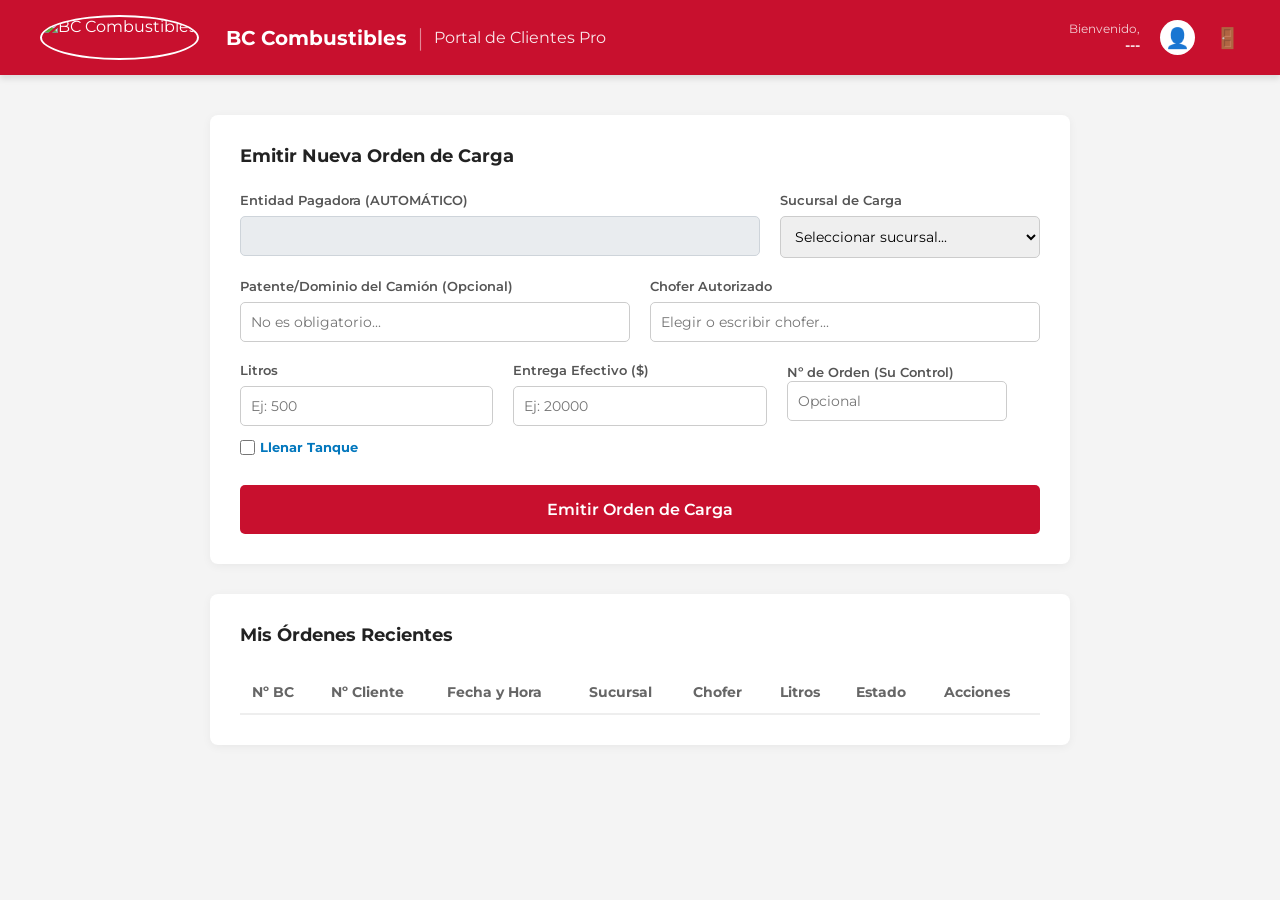
==== index.html @ 8f9ba182 "Update index.html" ====
<!DOCTYPE html>
<html lang="es">
<head>
    <meta charset="UTF-8">
    <meta name="viewport" content="width=device-width, initial-scale=1.0">
    <title>Portal de Clientes Pro - BC Combustibles</title>
    <link rel="stylesheet" href="style.css">
    <link href="https://fonts.googleapis.com/css2?family=Montserrat:wght@400;600;700&display=swap" rel="stylesheet">
</head>
<body>

    <header class="header-rojo">
        <div class="header-izq" style="display: flex; align-items: center;">
            <img src="https://bjhykcdhafoqpfkpngvw.supabase.co/storage/v1/object/public/remitos/Logo.jpeg" 
                 alt="BC Combustibles" 
                 style="height: 45px; border-radius: 50%; margin-right: 12px; border: 2px solid white;">
            
            <div style="display: flex; align-items: center;">
                <h1 style="margin: 0; font-size: 20px;">BC Combustibles</h1>
                <span class="separador" style="margin: 0 10px;">|</span>
                <h2 style="margin: 0; font-size: 16px; font-weight: 400; opacity: 0.9;">Portal de Clientes Pro</h2>
            </div>
        </div>
        <div class="header-der">
            <div class="info-usuario">
                <span class="bienvenido">Bienvenido,</span>
                <span class="nombre-empresa">---</span>
            </div>
            <div class="icono-perfil">👤</div>
            <div class="icono-salir" style="cursor: pointer;">🚪</div>
        </div>
    </header>

    <main class="contenedor">
        
        <section class="tarjeta form-section">
            <h3>Emitir Nueva Orden de Carga</h3>
            
            <form id="formulario-orden">
                <div class="fila-form">
                    <div class="grupo-input ancho-doble">
                        <label>Entidad Pagadora (AUTOMÁTICO)</label>
                        <input type="text" id="nombre_cliente_display" readonly class="input-bloqueado">
                    </div>
                    <div class="grupo-input">
                        <label>Sucursal de Carga</label>
                        <select id="sucursal">
                            <option value="">Seleccionar sucursal...</option>
                            <option value="1">Reconquista</option>
                            <option value="2">Avellaneda</option>
                            <option value="3">Florencia</option>
                            <option value="4">Recreo</option>
                        </select>
                    </div>
                </div>

                <div class="fila-form">
                    <div class="grupo-input">
                        <label>Patente/Dominio del Camión (Opcional)</label>
                        <input list="lista-patentes" id="patente" placeholder="No es obligatorio..." autocomplete="off">
                        <datalist id="lista-patentes"></datalist>
                    </div>
                    <div class="grupo-input">
                        <label>Chofer Autorizado</label>
                        <input list="lista-choferes" id="chofer" placeholder="Elegir o escribir chofer..." autocomplete="off">
                        <datalist id="lista-choferes"></datalist>
                    </div>
                </div>

                <div class="fila-form">
                    <div class="grupo-input">
                        <label>Litros</label>
                        <input type="number" id="litros" placeholder="Ej: 500">
                        <label style="display: flex; align-items: center; gap: 5px; cursor: pointer; margin-top: 5px; color: #0277bd;">
                            <input type="checkbox" id="tanque_lleno" style="width: 15px; height: 15px;"> 
                            <strong>Llenar Tanque</strong>
                        </label>
                    </div>
                    <div class="grupo-input">
                        <label>Entrega Efectivo ($)</label>
                        <input type="number" id="efectivo" placeholder="Ej: 20000">
                    </div>
                    
                    <div class="grupo-input" style="display: flex; flex-direction: column; width: 100%;">
                        <div id="caja-orden-normal" style="width: 100%;">
                            <label>Nº de Orden (Su Control)</label>
                            <input type="text" id="nro_orden_cliente" placeholder="Opcional">
                        </div>

                        <div id="caja-ordenes-especiales" style="display: none; width: 100%; flex-wrap: wrap; gap: 10px;">
                            <div style="flex: 1; min-width: 140px;">
                                <label style="color: #C8102E; font-weight: bold;">Nº Orden Litros</label>
                                <input type="text" id="nro_orden_litros_interna" placeholder="Ej: L-123">
                            </div>
                            <div style="flex: 1; min-width: 140px;">
                                <label style="color: #C8102E; font-weight: bold;">Nº Orden Efectivo</label>
                                <input type="text" id="nro_orden_efectivo_interna" placeholder="Ej: E-456">
                            </div>
                        </div>

                    </div>
                </div>

                <div id="caja-facturacion-especial" style="display: none; width: 100%; margin-top: 15px; border-top: 1px dashed #ccc; padding-top: 15px;">
                    <div class="fila-form">
                        <div class="grupo-input">
                            <label style="color: #C8102E; font-weight: bold;">CUIT a Facturar</label>
                            <input type="number" id="factura_cuit" placeholder="Ej: 30123456789">
                        </div>
                        <div class="grupo-input ancho-doble">
                            <label style="color: #C8102E; font-weight: bold;">Razón Social a Facturar</label>
                            <input type="text" id="factura_razon_social" placeholder="Ej: Osvaldo Omar Lezcano">
                        </div>
                    </div>
                </div>

                <button type="submit" class="btn-rojo">Emitir Orden de Carga</button>
            </form>
        </section>

        <section class="tarjeta tabla-section">
            <h3>Mis Órdenes Recientes</h3>
            <div class="contenedor-tabla">
                <table class="tabla-ordenes" id="tablaOrdenes">
                    <thead>
                        <tr>
                            <th>Nº BC</th>
                            <th>Nº Cliente</th>
                            <th>Fecha y Hora</th>
                            <th>Sucursal</th>
                            <th>Chofer</th> <th>Litros</th>
                            <th>Estado</th>
                            <th>Acciones</th> 
                        </tr>
                    </thead>
                    <tbody id="cuerpo-tabla"></tbody>
                </table>
            </div>
        </section>

    </main>
    
    <script src="https://cdn.jsdelivr.net/npm/@supabase/supabase-js@2"></script>
    <script src="app.js"></script>
</body>
</html>
---- style.css ----
/* Configuraciones generales */
* {
    margin: 0;
    padding: 0;
    box-sizing: border-box;
    font-family: 'Montserrat', sans-serif;
}

body {
    background-color: #f4f4f4;
    color: #333;
}

/* Cabecera Roja */
.header-rojo {
    background-color: #C8102E; /* El rojo BC Combustibles */
    color: white;
    display: flex;
    justify-content: space-between;
    align-items: center;
    padding: 15px 40px;
    box-shadow: 0 4px 6px rgba(0,0,0,0.1);
}

.header-izq {
    display: flex;
    align-items: center;
    gap: 15px;
}

.header-izq h1 { font-size: 24px; font-weight: 700; }
.header-izq h1 i { font-style: italic; }
.separador { font-size: 24px; font-weight: 300; opacity: 0.5; }
.header-izq h2 { font-size: 18px; font-weight: 400; }

.header-der {
    display: flex;
    align-items: center;
    gap: 20px;
}

.info-usuario {
    text-align: right;
    display: flex;
    flex-direction: column;
}

.bienvenido { font-size: 12px; opacity: 0.8; }
.nombre-empresa { font-size: 14px; font-weight: 600; }
.icono-perfil { background: white; color: #C8102E; border-radius: 50%; width: 35px; height: 35px; display: flex; align-items: center; justify-content: center; font-size: 20px;}
.icono-salir { font-size: 20px; cursor: pointer; }

/* Contenedor Principal */
.contenedor {
    max-width: 900px;
    margin: 40px auto;
    display: flex;
    flex-direction: column;
    gap: 30px;
    padding: 0 20px;
}

/* Tarjetas (Cajas blancas) */
.tarjeta {
    background: white;
    padding: 30px;
    border-radius: 8px;
    box-shadow: 0 2px 10px rgba(0,0,0,0.05);
}

h3 {
    font-size: 18px;
    margin-bottom: 25px;
    color: #222;
}

/* Formulario */
.fila-form {
    display: flex;
    gap: 20px;
    margin-bottom: 20px;
}

.grupo-input {
    flex: 1;
    display: flex;
    flex-direction: column;
    gap: 8px;
}

.ancho-doble {
    flex: 2;
}

label {
    font-size: 13px;
    font-weight: 600;
    color: #555;
}

input, select {
    padding: 10px;
    border: 1px solid #ccc;
    border-radius: 5px;
    font-size: 14px;
    outline: none;
}

input:focus, select:focus {
    border-color: #C8102E;
}

.input-bloqueado {
    background-color: #e9ecef;
    color: #495057;
    cursor: not-allowed;
    border: 1px solid #ced4da;
}

.nota {
    font-size: 11px;
    color: #777;
    margin-top: 4px;
}

.btn-rojo {
    width: 100%;
    background-color: #C8102E;
    color: white;
    border: none;
    padding: 15px;
    font-size: 16px;
    font-weight: 600;
    border-radius: 5px;
    cursor: pointer;
    margin-top: 10px;
    transition: background 0.3s;
}

.btn-rojo:hover {
    background-color: #a00d24;
}

/* Tabla */
.tabla-ordenes {
    width: 100%;
    border-collapse: collapse;
    margin-top: 10px;
}

.tabla-ordenes th {
    text-align: left;
    padding: 12px;
    border-bottom: 2px solid #eee;
    font-size: 14px;
    color: #666;
}

.tabla-ordenes td {
    padding: 12px;
    border-bottom: 1px solid #eee;
    font-size: 14px;
}

/* Pildora de Estado */
.estado {
    padding: 6px 12px;
    border-radius: 20px;
    font-size: 12px;
    font-weight: 700;
}

.pendiente {
    background-color: #fff3cd;
    color: #856404;
    border: 1px solid #ffeeba;
}

/* Estado Despachado (Verde) */
.despachado {
    background-color: #2ecc71;
    color: white;
    border: 1px solid #27ae60;
}

/* Fila entera verde para despachados */
.fila-despachada {
    background-color: rgba(46, 204, 113, 0.15) !important; 
}
.celda-acciones {
    display: flex;
    gap: 8px;
    justify-content: center;
}

.btn-accion {
    border: none;
    background: #f8f9fa;
    cursor: pointer;
    padding: 5px;
    border-radius: 4px;
    transition: 0.2s;
    font-size: 1.1em;
}

.btn-accion:hover {
    transform: scale(1.2);
}

.btn-accion.edit:hover { background-color: #e2f3e5; }
.btn-accion.delete:hover { background-color: #fdeaea; }

/* NUEVA SECCIÓN: Estilos para la App de Playa */
.tarjeta-playa {
    padding: 15px;
    margin-bottom: 15px;
    background: #fff;
    border-radius: 8px;
    box-shadow: 0 2px 4px rgba(0,0,0,0.1);
    cursor: pointer;
    transition: transform 0.2s;
}
.tarjeta-playa:hover { transform: scale(1.01); }
.tarjeta-bloque-superior { display: flex; flex-direction: column; margin-bottom: 10px; }
.tarjeta-bloque-inferior { border-top: 1px solid #eee; padding-top: 10px; display: flex; flex-direction: column; gap: 4px; }

/* Patente discreta */
.patente-ausente {
    color: #A0A0A0; 
    font-size: 0.75em; 
    font-style: italic; 
    display: flex; 
    align-items: center; 
    justify-content: center; 
    background: #f8f9fa; 
    padding: 4px 8px; 
    border-radius: 4px; 
    border: 1px dashed #dcdcdc; 
    margin-bottom: 10px;
}

/* Fecha emisión pequeña */
.fecha-emision-tag {
    font-size: 0.75em; 
    color: #8a8a8a; 
    text-align: right; 
    font-style: italic;
    margin-top: 4px;
}

/* =========================================
    ADAPTACIÓN PARA CELULARES (RESPONSIVE)
========================================= */
@media (max-width: 768px) {
    .header-rojo {
        flex-direction: column;
        padding: 15px;
        gap: 15px;
        text-align: center;
    }
    
    .header-izq {
        flex-direction: column;
        gap: 5px;
    }
    
    .separador {
        display: none;
    }

    .header-der {
        justify-content: center;
    }
    
    .info-usuario {
        text-align: center;
    }

    .contenedor {
        margin: 20px auto;
        padding: 0 10px;
    }

    .tarjeta {
        padding: 20px 15px;
    }

    .fila-form {
        flex-direction: column;
        gap: 15px;
        margin-bottom: 15px;
    }

    .grupo-input, .ancho-doble {
        width: 100%;
    }

    .contenedor-tabla {
        overflow-x: auto;
        display: block;
        width: 100%;
        -webkit-overflow-scrolling: touch;
    }
    
    .tabla-ordenes {
        min-width: 600px;
    }
}
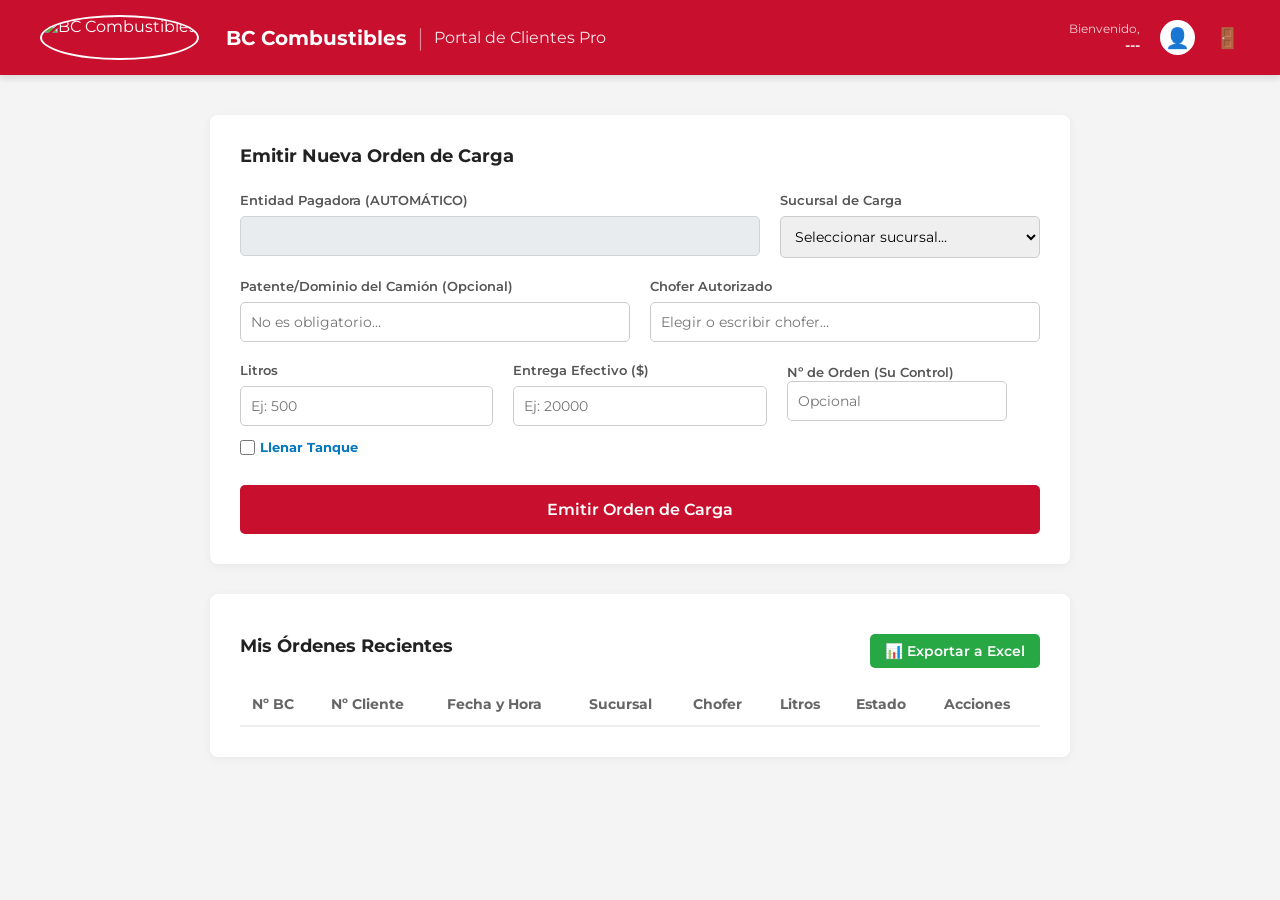
==== commit 9f54a336: "Update index.html" ====
--- a/index.html
+++ b/index.html
@@ -119,7 +119,10 @@
         </section>
 
         <section class="tarjeta tabla-section">
-            <h3>Mis Órdenes Recientes</h3>
+            <div style="display: flex; justify-content: space-between; align-items: center; margin-bottom: 15px;">
+                <h3 style="margin: 0;">Mis Órdenes Recientes</h3>
+                <a href="exportar.html" class="btn-rojo" style="text-decoration: none; padding: 8px 15px; width: auto; font-size: 0.9em; background-color: #28a745;">📊 Exportar a Excel</a>
+            </div>
             <div class="contenedor-tabla">
                 <table class="tabla-ordenes" id="tablaOrdenes">
                     <thead>
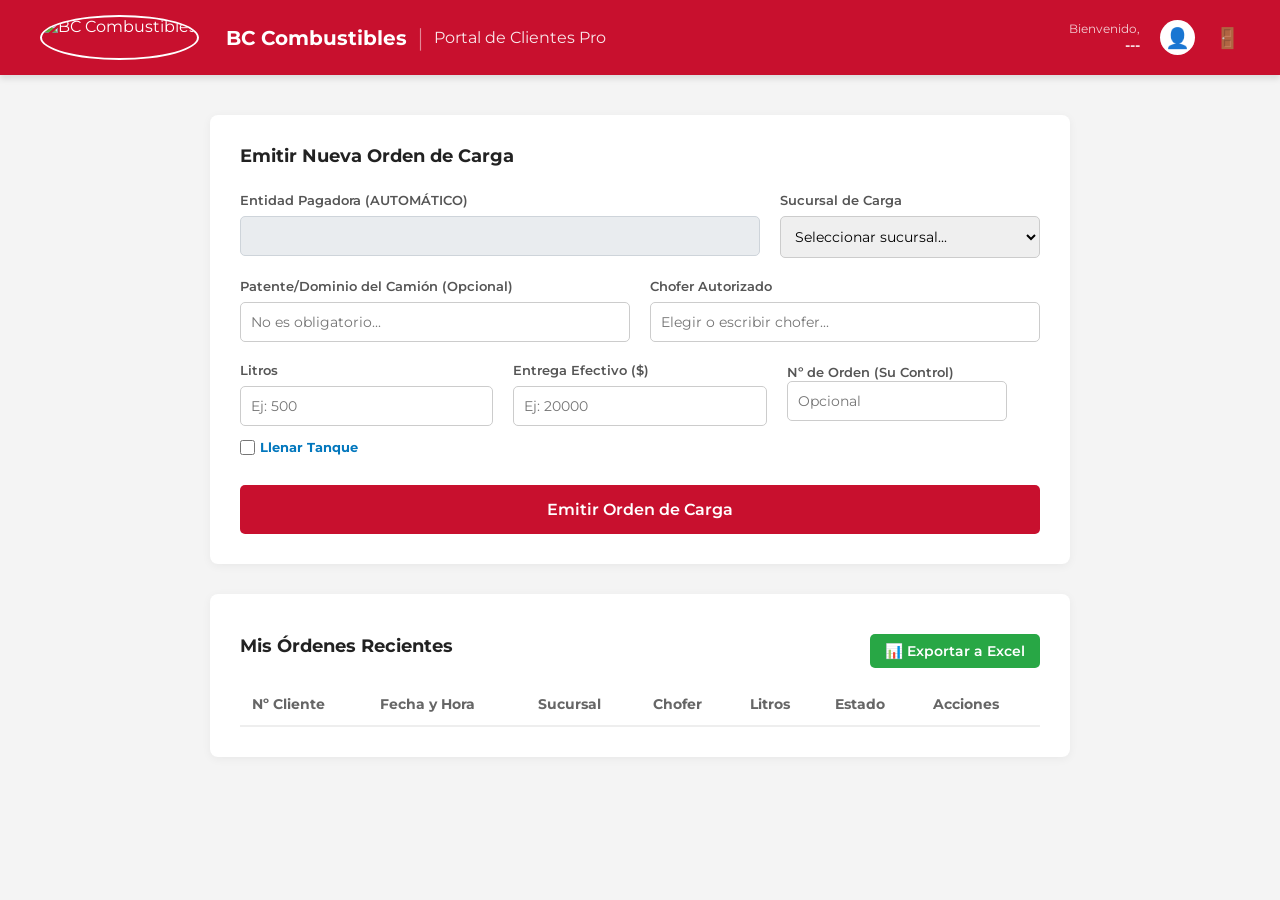
==== commit cf7624e1: "Update index.html" ====
--- a/index.html
+++ b/index.html
@@ -127,7 +127,6 @@
                 <table class="tabla-ordenes" id="tablaOrdenes">
                     <thead>
                         <tr>
-                            <th>Nº BC</th>
                             <th>Nº Cliente</th>
                             <th>Fecha y Hora</th>
                             <th>Sucursal</th>
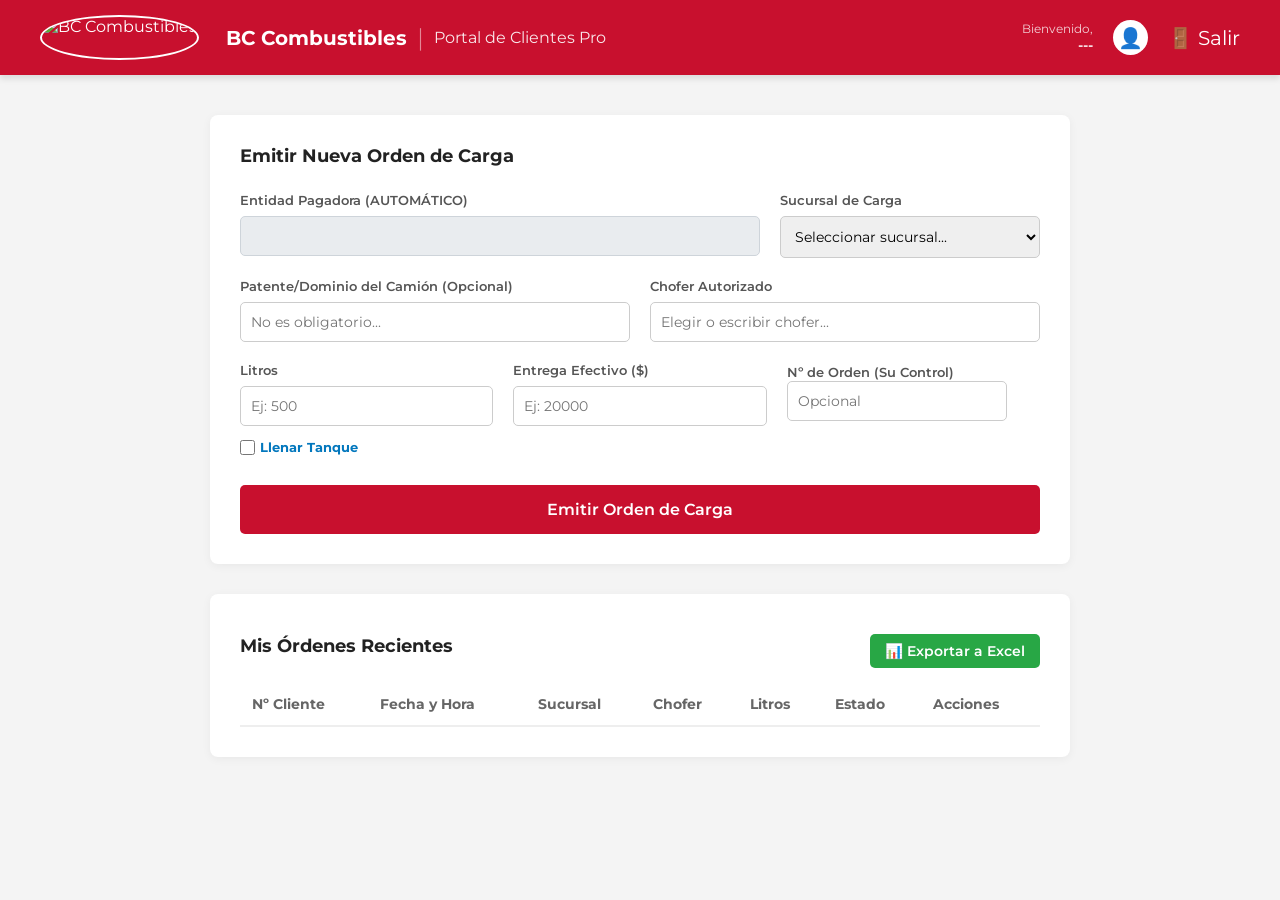
==== commit 82c2ef68: "Add files via upload" ====
--- a/index.html
+++ b/index.html
@@ -4,6 +4,8 @@
     <meta charset="UTF-8">
     <meta name="viewport" content="width=device-width, initial-scale=1.0">
     <title>Portal de Clientes Pro - BC Combustibles</title>
+    <link rel="manifest" href="manifest.json">
+    <meta name="theme-color" content="#C8102E">
     <link rel="stylesheet" href="style.css">
     <link href="https://fonts.googleapis.com/css2?family=Montserrat:wght@400;600;700&display=swap" rel="stylesheet">
 </head>
@@ -27,7 +29,12 @@
                 <span class="nombre-empresa">---</span>
             </div>
             <div class="icono-perfil">👤</div>
-            <div class="icono-salir" style="cursor: pointer;">🚪</div>
+            <div class="header-der" style="display: flex; align-items: center; gap: 15px;">
+            <button id="btn-instalar" style="display: none; background-color: #ffc107; color: #000; border: none; padding: 8px 15px; border-radius: 6px; font-weight: bold; cursor: pointer; box-shadow: 0 2px 4px rgba(0,0,0,0.2);">
+                📲 Instalar App
+            </button>
+            <span class="icono-salir" title="Cerrar Sesión">🚪 Salir</span>
+        </div>
         </div>
     </header>
 
@@ -144,5 +151,42 @@
     
     <script src="https://cdn.jsdelivr.net/npm/@supabase/supabase-js@2"></script>
     <script src="app.js"></script>
+    <script>
+        // 1. Registro del motor de la PWA
+        if ('serviceWorker' in navigator) {
+            window.addEventListener('load', () => {
+                navigator.serviceWorker.register('sw.js')
+                    .then(registro => console.log('PWA Lista y funcionando.'))
+                    .catch(error => console.log('Error en PWA:', error));
+            });
+        }
+
+        // 2. Lógica del Botón de Instalación Personalizado
+        let eventoInstalacion;
+        const btnInstalar = document.getElementById('btn-instalar');
+
+        // El navegador avisa que la app está lista para instalarse
+        window.addEventListener('beforeinstallprompt', (e) => {
+            e.preventDefault(); // Evita el cartelito molesto de Chrome abajo
+            eventoInstalacion = e; // Guarda el evento
+            btnInstalar.style.display = 'block'; // Muestra nuestro botón amarillo
+        });
+
+        // Cuando el cliente hace clic en nuestro botón
+        btnInstalar.addEventListener('click', async () => {
+            if (!eventoInstalacion) return;
+            eventoInstalacion.prompt(); // Despliega el cartel oficial de instalación
+            const { outcome } = await eventoInstalacion.userChoice;
+            
+            // Una vez que elija (instalar o cancelar), ocultamos el botón
+            eventoInstalacion = null;
+            btnInstalar.style.display = 'none';
+        });
+
+        // Si detecta que ya la tiene instalada, el botón ni aparece
+        window.addEventListener('appinstalled', () => {
+            btnInstalar.style.display = 'none';
+        });
+    </script>
 </body>
 </html>
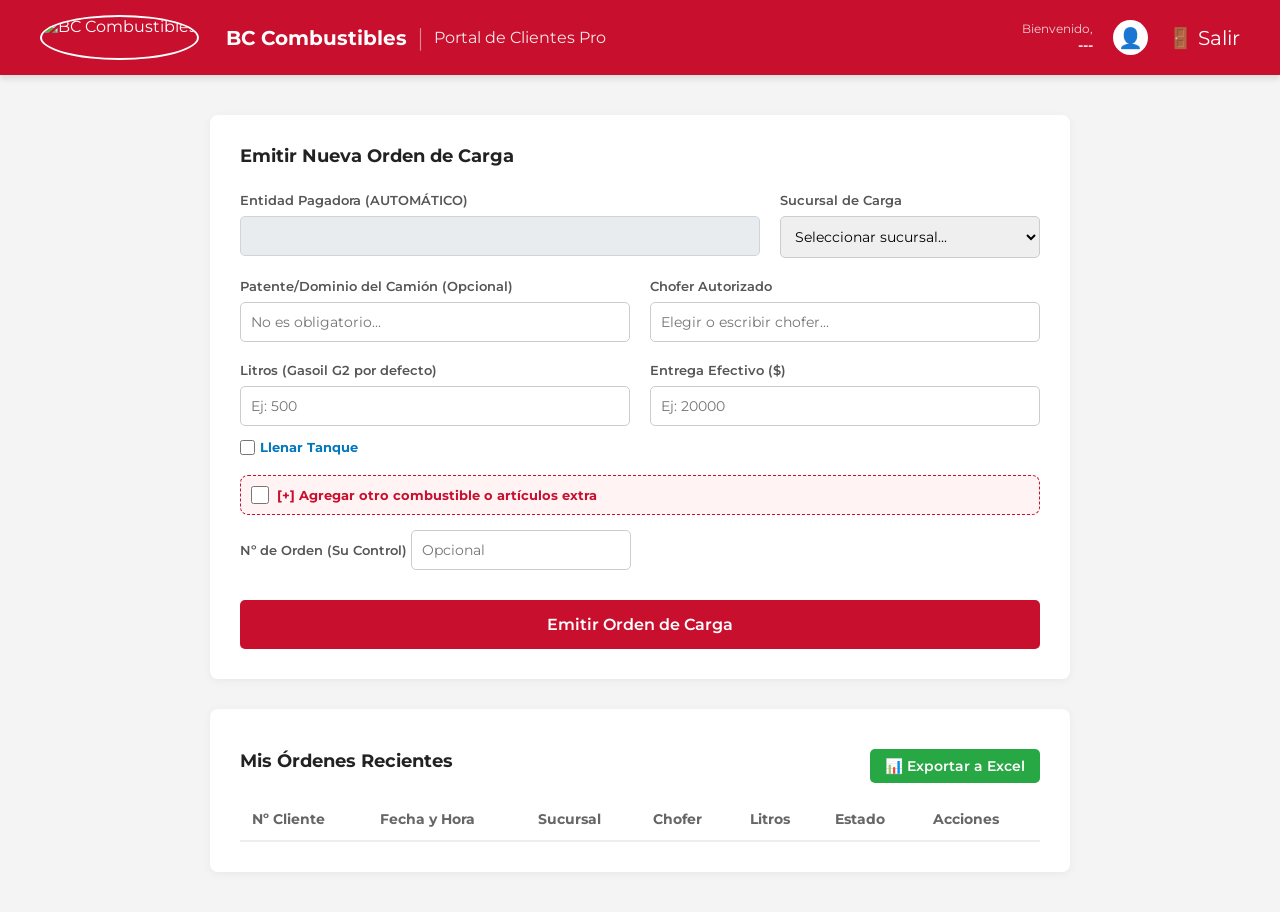
==== commit c6eeae36: "Update index.html" ====
--- a/index.html
+++ b/index.html
@@ -76,7 +76,7 @@
 
                 <div class="fila-form">
                     <div class="grupo-input">
-                        <label>Litros</label>
+                        <label>Litros (Gasoil G2 por defecto)</label>
                         <input type="number" id="litros" placeholder="Ej: 500">
                         <label style="display: flex; align-items: center; gap: 5px; cursor: pointer; margin-top: 5px; color: #0277bd;">
                             <input type="checkbox" id="tanque_lleno" style="width: 15px; height: 15px;"> 
@@ -87,7 +87,44 @@
                         <label>Entrega Efectivo ($)</label>
                         <input type="number" id="efectivo" placeholder="Ej: 20000">
                     </div>
+                </div>
+
+                <div style="margin-bottom: 15px;">
+                    <label style="display: flex; align-items: center; gap: 8px; cursor: pointer; color: #C8102E; font-weight: bold; background: #fff3f3; padding: 10px; border-radius: 8px; border: 1px dashed #C8102E;">
+                        <input type="checkbox" id="chk_extras" style="width: 18px; height: 18px;">
+                        [+] Agregar otro combustible o artículos extra
+                    </label>
+                </div>
+
+               <div id="caja_extras" style="display: none; background-color: #f8f9fa; padding: 15px; border-radius: 8px; margin-bottom: 15px; border: 1px solid #dee2e6;">
+                    <p style="margin-top: 0; font-size: 0.85em; color: #555;"><i>El pedido principal se registra como <b>Gas Oil 500 G2</b>. Llená esto solo si el camión lleva otra cosa.</i></p>
                     
+                    <div id="contenedor-combustibles-extra">
+                        <div class="fila-form fila-extra" style="margin-bottom: 10px;">
+                            <div class="grupo-input">
+                                <label>Combustible Adicional</label>
+                                <select class="combustible_extra_select">
+                                    <option value="">-- Ninguno --</option>
+                                    <option value="Euro Diesel G3">Euro Diesel G3</option>
+                                    <option value="Nafta Super G2">Nafta Super G2</option>
+                                    <option value="Nafta Premium G3">Nafta Premium G3</option>
+                                </select>
+                            </div>
+                            <div class="grupo-input">
+                                <label>Litros Adicionales</label>
+                                <input type="number" class="litros_extra_input" placeholder="Ej: 50">
+                            </div>
+                        </div>
+                    </div>
+                    
+                    <button type="button" id="btn_agregar_mas" style="background: none; border: none; color: #0277bd; cursor: pointer; font-weight: bold; margin-bottom: 15px; padding: 0;">+ Añadir otro combustible</button>
+
+                    <div class="grupo-input" style="width: 100%; border-top: 1px solid #dee2e6; padding-top: 10px;">
+                        <label>Artículos Extra (Aceites, Urea, etc.)</label>
+                        <input type="text" id="articulos_extra" placeholder="Ej: 1 bidón de aceite 20W40">
+                    </div>
+                </div>
+                <div class="fila-form">
                     <div class="grupo-input" style="display: flex; flex-direction: column; width: 100%;">
                         <div id="caja-orden-normal" style="width: 100%;">
                             <label>Nº de Orden (Su Control)</label>
@@ -104,7 +141,6 @@
                                 <input type="text" id="nro_orden_efectivo_interna" placeholder="Ej: E-456">
                             </div>
                         </div>
-
                     </div>
                 </div>
 
@@ -165,28 +201,65 @@
         let eventoInstalacion;
         const btnInstalar = document.getElementById('btn-instalar');
 
-        // El navegador avisa que la app está lista para instalarse
         window.addEventListener('beforeinstallprompt', (e) => {
-            e.preventDefault(); // Evita el cartelito molesto de Chrome abajo
-            eventoInstalacion = e; // Guarda el evento
-            btnInstalar.style.display = 'block'; // Muestra nuestro botón amarillo
+            e.preventDefault();
+            eventoInstalacion = e;
+            btnInstalar.style.display = 'block'; 
         });
 
-        // Cuando el cliente hace clic en nuestro botón
         btnInstalar.addEventListener('click', async () => {
             if (!eventoInstalacion) return;
-            eventoInstalacion.prompt(); // Despliega el cartel oficial de instalación
+            eventoInstalacion.prompt();
             const { outcome } = await eventoInstalacion.userChoice;
-            
-            // Una vez que elija (instalar o cancelar), ocultamos el botón
             eventoInstalacion = null;
             btnInstalar.style.display = 'none';
         });
 
-        // Si detecta que ya la tiene instalada, el botón ni aparece
         window.addEventListener('appinstalled', () => {
             btnInstalar.style.display = 'none';
         });
+
+        // 3. Lógica para mostrar/ocultar la caja de combustibles extra
+        const chkExtras = document.getElementById('chk_extras');
+        const cajaExtras = document.getElementById('caja_extras');
+        
+        if(chkExtras && cajaExtras) {
+            chkExtras.addEventListener('change', function() {
+                cajaExtras.style.display = this.checked ? 'block' : 'none';
+            });
+        }
+
+        // 4. Lógica para agregar más filas de combustibles
+        const btnAgregarMas = document.getElementById("btn_agregar_mas");
+        const contenedorCombustibles = document.getElementById("contenedor-combustibles-extra");
+        
+        if(btnAgregarMas && contenedorCombustibles) {
+            btnAgregarMas.addEventListener("click", () => {
+                const nuevaFila = document.createElement("div");
+                nuevaFila.className = "fila-form fila-extra";
+                nuevaFila.style.marginBottom = "10px";
+                nuevaFila.innerHTML = `
+                    <div class="grupo-input">
+                        <select class="combustible_extra_select">
+                            <option value="">-- Ninguno --</option>
+                            <option value="Euro Diesel G3">Euro Diesel G3</option>
+                            <option value="Nafta Super G2">Nafta Super G2</option>
+                            <option value="Nafta Premium G3">Nafta Premium G3</option>
+                        </select>
+                    </div>
+                    <div class="grupo-input" style="display: flex; gap: 10px;">
+                        <input type="number" class="litros_extra_input" placeholder="Ej: 50" style="flex: 1;">
+                        <button type="button" class="btn-eliminar-fila" style="background: #C8102E; color: white; border: none; border-radius: 8px; width: 40px; font-weight: bold; cursor: pointer;" title="Borrar fila">X</button>
+                    </div>
+                `;
+                contenedorCombustibles.appendChild(nuevaFila);
+                
+                // Darle vida al botón rojo de borrar
+                nuevaFila.querySelector('.btn-eliminar-fila').addEventListener('click', function() {
+                    nuevaFila.remove();
+                });
+            });
+        }
     </script>
 </body>
 </html>
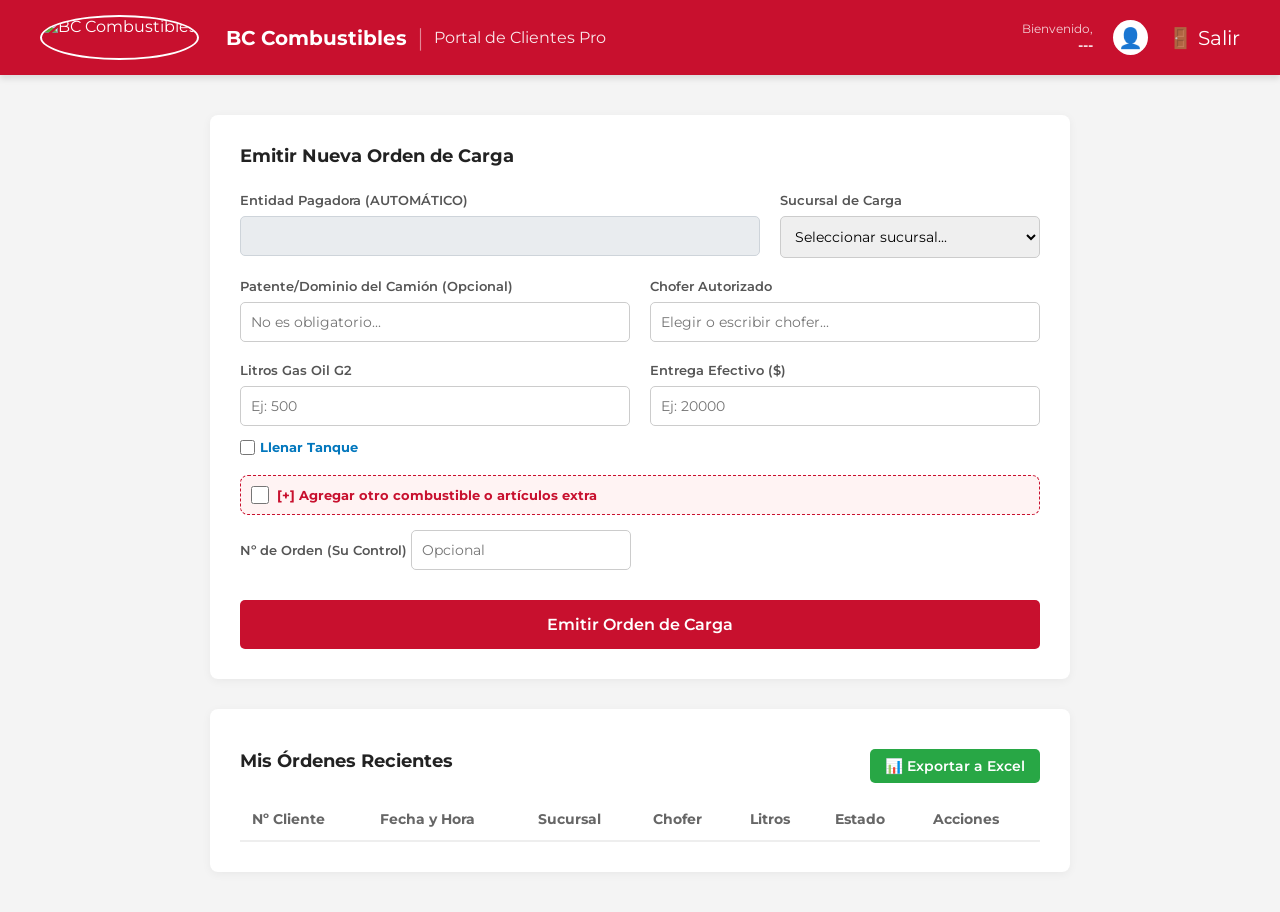
==== commit bb4d17cf: "Update index.html" ====
--- a/index.html
+++ b/index.html
@@ -4,9 +4,19 @@
     <meta charset="UTF-8">
     <meta name="viewport" content="width=device-width, initial-scale=1.0">
     <title>Portal de Clientes Pro - BC Combustibles</title>
+    
+    <!-- ========================================== -->
+    <!-- NUEVO: ETIQUETAS ANTI-CACHÉ (FUERZAN ACTUALIZACIÓN) -->
+    <!-- ========================================== -->
+    <meta http-equiv="Cache-Control" content="no-cache, no-store, must-revalidate">
+    <meta http-equiv="Pragma" content="no-cache">
+    <meta http-equiv="Expires" content="0">
+    
     <link rel="manifest" href="manifest.json">
     <meta name="theme-color" content="#C8102E">
-    <link rel="stylesheet" href="style.css">
+    
+    <!-- NUEVO: Agregamos ?v=3.0 para que el celular sepa que hay cambios -->
+    <link rel="stylesheet" href="style.css?v=3.0">
     <link href="https://fonts.googleapis.com/css2?family=Montserrat:wght@400;600;700&display=swap" rel="stylesheet">
 </head>
 <body>
@@ -43,122 +53,131 @@
         <section class="tarjeta form-section">
             <h3>Emitir Nueva Orden de Carga</h3>
             
-            <form id="formulario-orden">
-                <div class="fila-form">
-                    <div class="grupo-input ancho-doble">
-                        <label>Entidad Pagadora (AUTOMÁTICO)</label>
-                        <input type="text" id="nombre_cliente_display" readonly class="input-bloqueado">
-                    </div>
-                    <div class="grupo-input">
-                        <label>Sucursal de Carga</label>
-                        <select id="sucursal">
-                            <option value="">Seleccionar sucursal...</option>
-                            <option value="1">Reconquista</option>
-                            <option value="2">Avellaneda</option>
-                            <option value="3">Florencia</option>
-                            <option value="4">Recreo</option>
-                        </select>
-                    </div>
-                </div>
-
-                <div class="fila-form">
-                    <div class="grupo-input">
-                        <label>Patente/Dominio del Camión (Opcional)</label>
-                        <input list="lista-patentes" id="patente" placeholder="No es obligatorio..." autocomplete="off">
-                        <datalist id="lista-patentes"></datalist>
-                    </div>
-                    <div class="grupo-input">
-                        <label>Chofer Autorizado</label>
-                        <input list="lista-choferes" id="chofer" placeholder="Elegir o escribir chofer..." autocomplete="off">
-                        <datalist id="lista-choferes"></datalist>
-                    </div>
-                </div>
-
-                <div class="fila-form">
-                    <div class="grupo-input">
-                        <label>Litros (Gasoil G2 por defecto)</label>
-                        <input type="number" id="litros" placeholder="Ej: 500">
-                        <label style="display: flex; align-items: center; gap: 5px; cursor: pointer; margin-top: 5px; color: #0277bd;">
-                            <input type="checkbox" id="tanque_lleno" style="width: 15px; height: 15px;"> 
-                            <strong>Llenar Tanque</strong>
+            <!-- CARTEL DE BLOQUEO (Oculto por defecto) -->
+            <div id="mensaje-inhabilitado" style="display: none; background-color: #C8102E; color: white; padding: 20px; border-radius: 8px; text-align: center; margin-bottom: 20px; box-shadow: 0 4px 6px rgba(0,0,0,0.1);">
+                <h2 style="margin-top: 0; color: white; font-size: 24px;">⛔ CUENTA SUSPENDIDA</h2>
+                <p style="margin-bottom: 0; font-size: 16px;">Su cuenta se encuentra inhabilitada para operar en este momento. Por favor, comuníquese con la administración de BC Combustibles.</p>
+            </div>
+
+            <!-- CONTENEDOR DEL FORMULARIO (Para poder ocultarlo entero) -->
+            <div id="contenedor-formulario">
+                <form id="formulario-orden">
+                    <div class="fila-form">
+                        <div class="grupo-input ancho-doble">
+                            <label>Entidad Pagadora (AUTOMÁTICO)</label>
+                            <input type="text" id="nombre_cliente_display" readonly class="input-bloqueado">
+                        </div>
+                        <div class="grupo-input">
+                            <label>Sucursal de Carga</label>
+                            <select id="sucursal" required>
+                                <option value="">Seleccionar sucursal...</option>
+                                <option value="1">Reconquista</option>
+                                <option value="2">Avellaneda</option>
+                                <option value="3">Florencia</option>
+                                <option value="4">Recreo</option>
+                            </select>
+                        </div>
+                    </div>
+
+                    <div class="fila-form">
+                        <div class="grupo-input">
+                            <label>Patente/Dominio del Camión (Opcional)</label>
+                            <input list="lista-patentes" id="patente" placeholder="No es obligatorio..." autocomplete="off">
+                            <datalist id="lista-patentes"></datalist>
+                        </div>
+                        <div class="grupo-input">
+                            <label>Chofer Autorizado</label>
+                            <input list="lista-choferes" id="chofer" placeholder="Elegir o escribir chofer..." autocomplete="off">
+                            <datalist id="lista-choferes"></datalist>
+                        </div>
+                    </div>
+
+                    <div class="fila-form">
+                        <div class="grupo-input">
+                            <label>Litros Gas Oil G2</label>
+                            <input type="number" id="litros" placeholder="Ej: 500">
+                            <label style="display: flex; align-items: center; gap: 5px; cursor: pointer; margin-top: 5px; color: #0277bd;">
+                                <input type="checkbox" id="tanque_lleno" style="width: 15px; height: 15px;"> 
+                                <strong>Llenar Tanque</strong>
+                            </label>
+                        </div>
+                        <div class="grupo-input">
+                            <label>Entrega Efectivo ($)</label>
+                            <input type="number" id="efectivo" placeholder="Ej: 20000">
+                        </div>
+                    </div>
+
+                    <div style="margin-bottom: 15px;">
+                        <label style="display: flex; align-items: center; gap: 8px; cursor: pointer; color: #C8102E; font-weight: bold; background: #fff3f3; padding: 10px; border-radius: 8px; border: 1px dashed #C8102E;">
+                            <input type="checkbox" id="chk_extras" style="width: 18px; height: 18px;">
+                            [+] Agregar otro combustible o artículos extra
                         </label>
                     </div>
-                    <div class="grupo-input">
-                        <label>Entrega Efectivo ($)</label>
-                        <input type="number" id="efectivo" placeholder="Ej: 20000">
-                    </div>
-                </div>
-
-                <div style="margin-bottom: 15px;">
-                    <label style="display: flex; align-items: center; gap: 8px; cursor: pointer; color: #C8102E; font-weight: bold; background: #fff3f3; padding: 10px; border-radius: 8px; border: 1px dashed #C8102E;">
-                        <input type="checkbox" id="chk_extras" style="width: 18px; height: 18px;">
-                        [+] Agregar otro combustible o artículos extra
-                    </label>
-                </div>
-
-               <div id="caja_extras" style="display: none; background-color: #f8f9fa; padding: 15px; border-radius: 8px; margin-bottom: 15px; border: 1px solid #dee2e6;">
-                    <p style="margin-top: 0; font-size: 0.85em; color: #555;"><i>El pedido principal se registra como <b>Gas Oil 500 G2</b>. Llená esto solo si el camión lleva otra cosa.</i></p>
-                    
-                    <div id="contenedor-combustibles-extra">
-                        <div class="fila-form fila-extra" style="margin-bottom: 10px;">
+
+                   <div id="caja_extras" style="display: none; background-color: #f8f9fa; padding: 15px; border-radius: 8px; margin-bottom: 15px; border: 1px solid #dee2e6;">
+                        <p style="margin-top: 0; font-size: 0.85em; color: #555;"><i>El pedido principal se registra como <b>Gas Oil 500 G2</b>. Llená esto solo si el camión lleva otra cosa.</i></p>
+                        
+                        <div id="contenedor-combustibles-extra">
+                            <div class="fila-form fila-extra" style="margin-bottom: 10px;">
+                                <div class="grupo-input">
+                                    <label>Combustible Adicional</label>
+                                    <select class="combustible_extra_select">
+                                        <option value="">-- Ninguno --</option>
+                                        <option value="Euro Diesel G3">Euro Diesel G3</option>
+                                        <option value="Nafta Super G2">Nafta Super G2</option>
+                                        <option value="Nafta Premium G3">Nafta Premium G3</option>
+                                    </select>
+                                </div>
+                                <div class="grupo-input">
+                                    <label>Litros Adicionales</label>
+                                    <input type="number" class="litros_extra_input" placeholder="Ej: 50">
+                                </div>
+                            </div>
+                        </div>
+                        
+                        <button type="button" id="btn_agregar_mas" style="background: none; border: none; color: #0277bd; cursor: pointer; font-weight: bold; margin-bottom: 15px; padding: 0;">+ Añadir otro combustible</button>
+
+                        <div class="grupo-input" style="width: 100%; border-top: 1px solid #dee2e6; padding-top: 10px;">
+                            <label>Artículos Extra (Aceites, Urea, etc.)</label>
+                            <input type="text" id="articulos_extra" placeholder="Ej: 1 bidón de aceite 20W40">
+                        </div>
+                    </div>
+                    <div class="fila-form">
+                        <div class="grupo-input" style="display: flex; flex-direction: column; width: 100%;">
+                            <div id="caja-orden-normal" style="width: 100%;">
+                                <label>Nº de Orden (Su Control)</label>
+                                <input type="text" id="nro_orden_cliente" placeholder="Opcional">
+                            </div>
+
+                            <div id="caja-ordenes-especiales" style="display: none; width: 100%; flex-wrap: wrap; gap: 10px;">
+                                <div style="flex: 1; min-width: 140px;">
+                                    <label style="color: #C8102E; font-weight: bold;">Nº Orden Litros</label>
+                                    <input type="text" id="nro_orden_litros_interna" placeholder="Ej: L-123">
+                                </div>
+                                <div style="flex: 1; min-width: 140px;">
+                                    <label style="color: #C8102E; font-weight: bold;">Nº Orden Efectivo</label>
+                                    <input type="text" id="nro_orden_efectivo_interna" placeholder="Ej: E-456">
+                                </div>
+                            </div>
+                        </div>
+                    </div>
+
+                    <div id="caja-facturacion-especial" style="display: none; width: 100%; margin-top: 15px; border-top: 1px dashed #ccc; padding-top: 15px;">
+                        <div class="fila-form">
                             <div class="grupo-input">
-                                <label>Combustible Adicional</label>
-                                <select class="combustible_extra_select">
-                                    <option value="">-- Ninguno --</option>
-                                    <option value="Euro Diesel G3">Euro Diesel G3</option>
-                                    <option value="Nafta Super G2">Nafta Super G2</option>
-                                    <option value="Nafta Premium G3">Nafta Premium G3</option>
-                                </select>
-                            </div>
-                            <div class="grupo-input">
-                                <label>Litros Adicionales</label>
-                                <input type="number" class="litros_extra_input" placeholder="Ej: 50">
-                            </div>
-                        </div>
-                    </div>
-                    
-                    <button type="button" id="btn_agregar_mas" style="background: none; border: none; color: #0277bd; cursor: pointer; font-weight: bold; margin-bottom: 15px; padding: 0;">+ Añadir otro combustible</button>
-
-                    <div class="grupo-input" style="width: 100%; border-top: 1px solid #dee2e6; padding-top: 10px;">
-                        <label>Artículos Extra (Aceites, Urea, etc.)</label>
-                        <input type="text" id="articulos_extra" placeholder="Ej: 1 bidón de aceite 20W40">
-                    </div>
-                </div>
-                <div class="fila-form">
-                    <div class="grupo-input" style="display: flex; flex-direction: column; width: 100%;">
-                        <div id="caja-orden-normal" style="width: 100%;">
-                            <label>Nº de Orden (Su Control)</label>
-                            <input type="text" id="nro_orden_cliente" placeholder="Opcional">
-                        </div>
-
-                        <div id="caja-ordenes-especiales" style="display: none; width: 100%; flex-wrap: wrap; gap: 10px;">
-                            <div style="flex: 1; min-width: 140px;">
-                                <label style="color: #C8102E; font-weight: bold;">Nº Orden Litros</label>
-                                <input type="text" id="nro_orden_litros_interna" placeholder="Ej: L-123">
-                            </div>
-                            <div style="flex: 1; min-width: 140px;">
-                                <label style="color: #C8102E; font-weight: bold;">Nº Orden Efectivo</label>
-                                <input type="text" id="nro_orden_efectivo_interna" placeholder="Ej: E-456">
-                            </div>
-                        </div>
-                    </div>
-                </div>
-
-                <div id="caja-facturacion-especial" style="display: none; width: 100%; margin-top: 15px; border-top: 1px dashed #ccc; padding-top: 15px;">
-                    <div class="fila-form">
-                        <div class="grupo-input">
-                            <label style="color: #C8102E; font-weight: bold;">CUIT a Facturar</label>
-                            <input type="number" id="factura_cuit" placeholder="Ej: 30123456789">
-                        </div>
-                        <div class="grupo-input ancho-doble">
-                            <label style="color: #C8102E; font-weight: bold;">Razón Social a Facturar</label>
-                            <input type="text" id="factura_razon_social" placeholder="Ej: Osvaldo Omar Lezcano">
-                        </div>
-                    </div>
-                </div>
-
-                <button type="submit" class="btn-rojo">Emitir Orden de Carga</button>
-            </form>
+                                <label style="color: #C8102E; font-weight: bold;">CUIT a Facturar</label>
+                                <input type="number" id="factura_cuit" placeholder="Ej: 30123456789">
+                            </div>
+                            <div class="grupo-input ancho-doble">
+                                <label style="color: #C8102E; font-weight: bold;">Razón Social a Facturar</label>
+                                <input type="text" id="factura_razon_social" placeholder="Ej: Osvaldo Omar Lezcano">
+                            </div>
+                        </div>
+                    </div>
+
+                    <button type="submit" id="btn-emitir-orden" class="btn-rojo">Emitir Orden de Carga</button>
+                </form>
+            </div> <!-- FIN CONTENEDOR FORMULARIO -->
         </section>
 
         <section class="tarjeta tabla-section">
@@ -186,7 +205,7 @@
     </main>
     
     <script src="https://cdn.jsdelivr.net/npm/@supabase/supabase-js@2"></script>
-    <script src="app.js"></script>
+    <script src="app.js?v=3.0"></script>
     <script>
         // 1. Registro del motor de la PWA
         if ('serviceWorker' in navigator) {
@@ -254,7 +273,6 @@
                 `;
                 contenedorCombustibles.appendChild(nuevaFila);
                 
-                // Darle vida al botón rojo de borrar
                 nuevaFila.querySelector('.btn-eliminar-fila').addEventListener('click', function() {
                     nuevaFila.remove();
                 });
